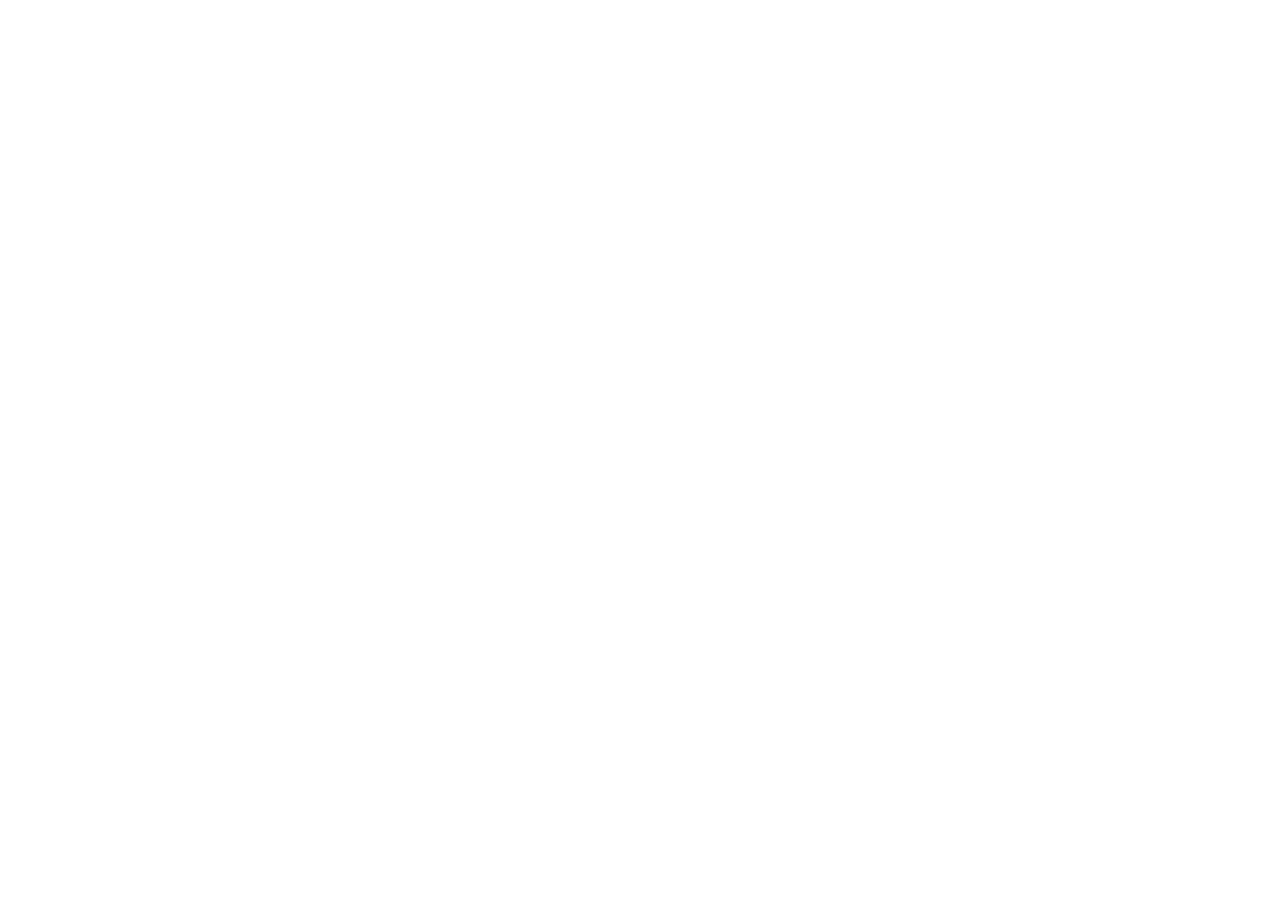
==== html/board-of-directors.html @ 06eb29e4 "i created all html file for all page thats for nccs website project relates #1" ====
<!DOCTYPE html>
<html lang="en">
  <head>
    <meta charset="UTF-8">
    <meta name="viewport" content="width=device-width, initial-scale=1.0">
    <title>مجلس الادراة</title>
    <!--Main Index CSS File-->
    <link rel="stylesheet" href="style.css">
    <!--Font Awesome Libraray-->
    <link rel="stylesheet" href="https://cdnjs.cloudflare.com/ajax/libs/font-awesome/6.1.1/css/all.min.css" integrity="sha512-KfkfwYDsLkIlwQp6LFnl8zNdLGxu9YAA1QvwINks4PhcElQSvqcyVLLD9aMhXd13uQjoXtEKNosOWaZqXgel0g==" crossorigin="anonymous" referrerpolicy="no-referrer" />
    <!--Tajawal Font Google-->
    <link rel="preconnect" href="https://fonts.googleapis.com">
    <link rel="preconnect" href="https://fonts.gstatic.com" crossorigin>
    <link href="https://fonts.googleapis.com/css2?family=Tajawal&display=swap" rel="stylesheet">
  </head>
  <body>
    <script src="js/index.js"></script>
  </body>
</html>
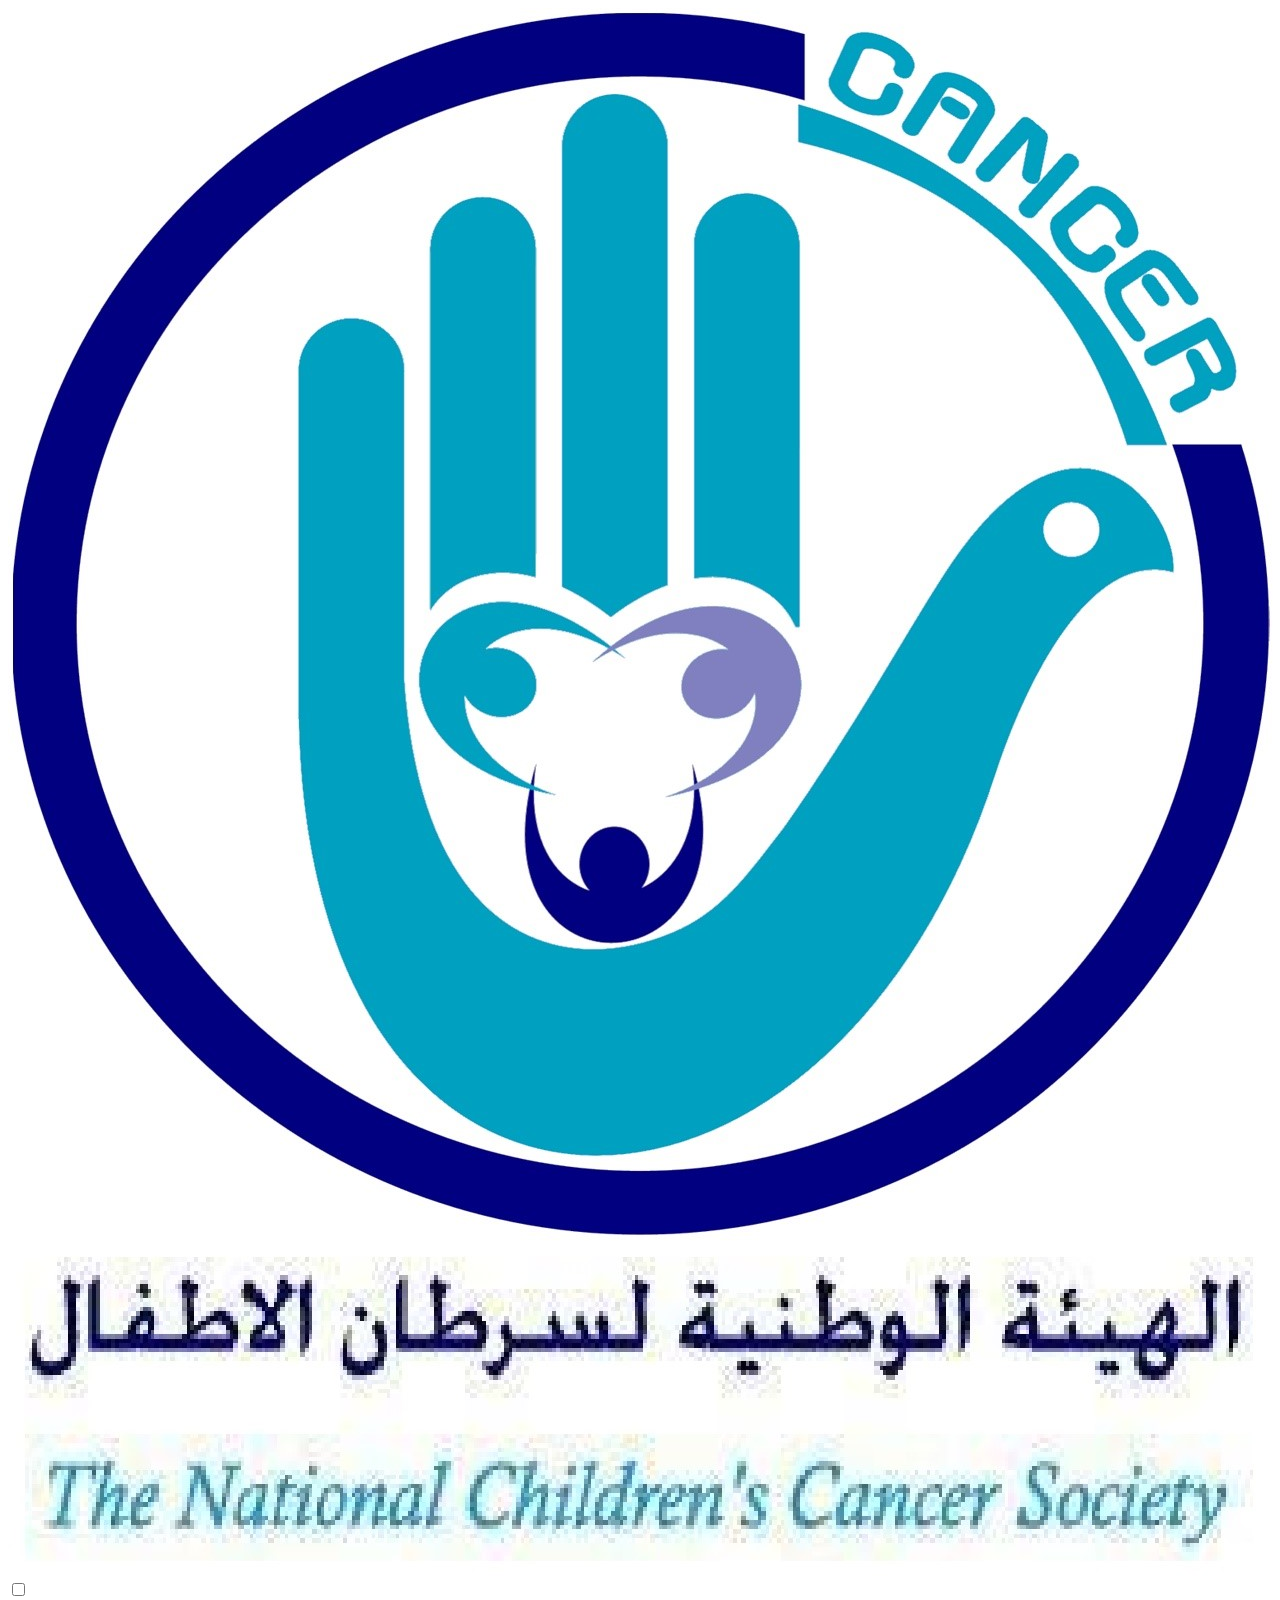
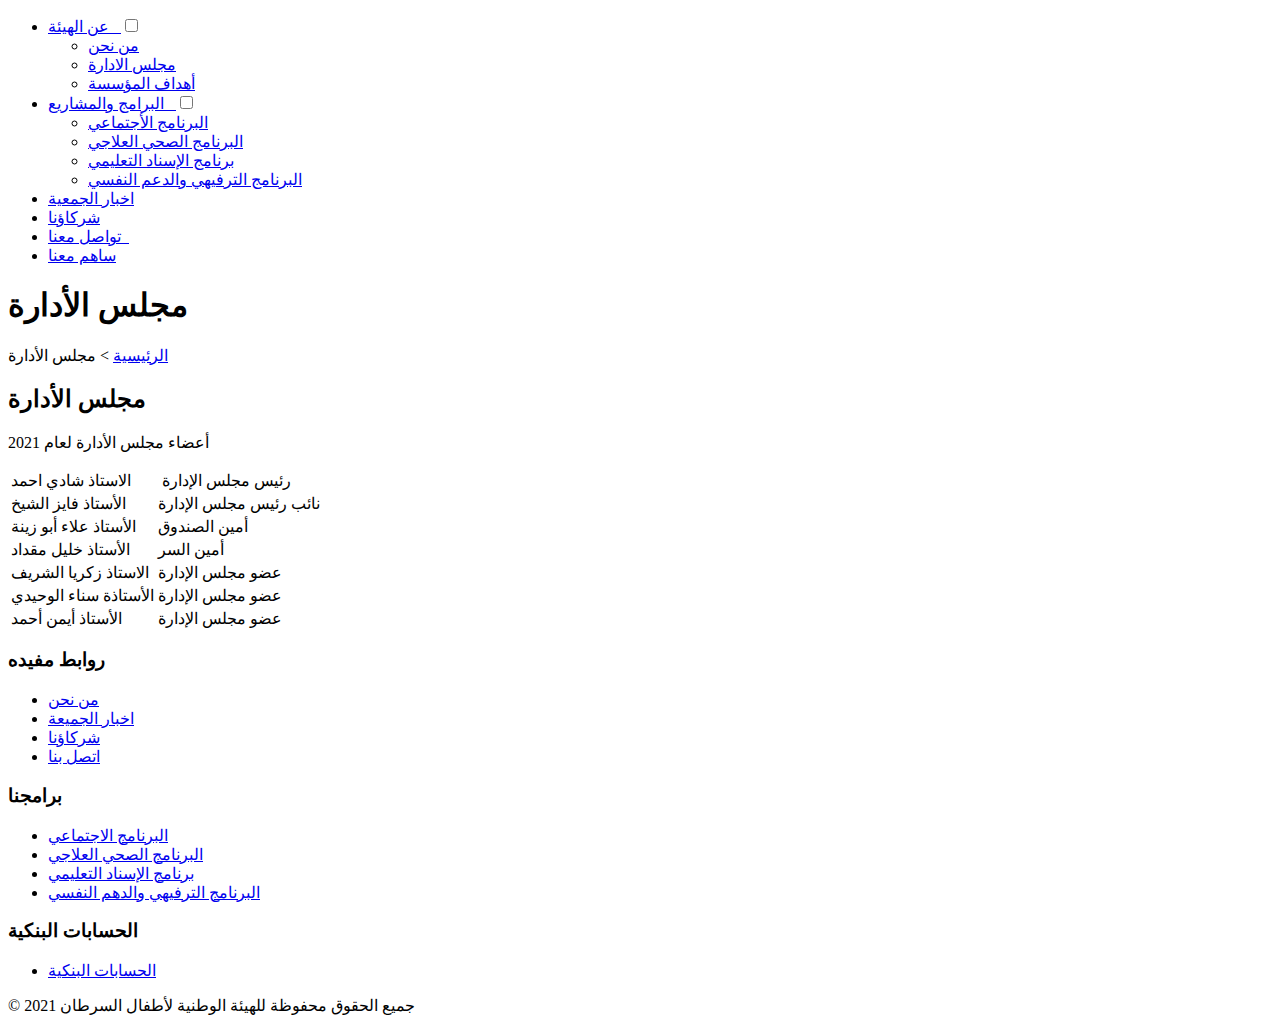
==== commit e6ea628a: "i created structure of board of directors page for nccs website project relates #4" ====
--- a/html/board-of-directors.html
+++ b/html/board-of-directors.html
@@ -5,7 +5,7 @@
     <meta name="viewport" content="width=device-width, initial-scale=1.0">
     <title>مجلس الادراة</title>
     <!--Main Index CSS File-->
-    <link rel="stylesheet" href="style.css">
+    <link rel="stylesheet" href="../css/board-of-directors.css">
     <!--Font Awesome Libraray-->
     <link rel="stylesheet" href="https://cdnjs.cloudflare.com/ajax/libs/font-awesome/6.1.1/css/all.min.css" integrity="sha512-KfkfwYDsLkIlwQp6LFnl8zNdLGxu9YAA1QvwINks4PhcElQSvqcyVLLD9aMhXd13uQjoXtEKNosOWaZqXgel0g==" crossorigin="anonymous" referrerpolicy="no-referrer" />
     <!--Tajawal Font Google-->
@@ -14,6 +14,145 @@
     <link href="https://fonts.googleapis.com/css2?family=Tajawal&display=swap" rel="stylesheet">
   </head>
   <body>
-    <script src="js/index.js"></script>
+    <span class="up"><i class="fas fa-angle-double-up"></i></span>
+    <header>
+      <nav>
+        <a href="../index.html" class="logo"><img src="../img/logo.jpg"></a>
+        <input type="checkbox" id="check">
+        <label for="check">
+          <i class="fas fa-bars" id="btn"></i>
+        </label>
+        <ul class="menu">
+          <li class="disabled">
+            <a href="#">عن الهيئة&nbsp;&nbsp;
+              <i class="fas fa-angle-down" id="arrow"></i>
+              <input type="checkbox" id="check-sub-1">
+              <label for="check-sub-1">
+                <i class="fas fa-arrow-circle-down" id="btn-sub"></i>
+              </label>
+            </a>
+            <div class="sub-menu">
+              <ul>
+                <li><a href="who-are-we.html">من نحن</a></li>
+                <li><a href="board-of-directors.html">مجلس الادارة</a></li>
+                <li><a href="org-goals.html">أهداف المؤسسة</a></li>
+              </ul>
+            </div>
+          </li>
+          <li class="disabled">
+            <a href="#">البرامج والمشاريع&nbsp;&nbsp;
+              <i class="fas fa-angle-down" id="arrow"></i>
+              <input type="checkbox" id="check-sub-2">
+              <label for="check-sub-2">
+                <i class="fas fa-arrow-circle-down" id="btn-sub"></i>
+              </label>
+            </a>
+            <div class="sub-menu">
+              <ul>
+                <li><a href="social-program.html">البرنامج الأجتماعي</a></li>
+                <li><a href="health-prog.html">البرنامج الصحي العلاجي</a></li>
+                <li><a href="edu.prog.html">برنامج الإسناد التعليمي</a></li>
+                <li><a href="entertainment-prog.html">البرنامج الترفيهي والدعم النفسي</a></li>
+              </ul>
+            </div>
+          </li>
+          <li><a href="#">اخبار الجمعية</a></li>
+          <li><a href="partners.html" class="partner">شركاؤنا</a></li>
+          <li><a href="contact-us.html">تواصل معنا&nbsp;&nbsp;</a></li>
+          <li><a href="contribute-us.html">ساهم معنا</a></li>
+        </ul>
+      </nav>
+    </header>
+    <div class="header-side">
+      <h1>مجلس الأدارة</h1>
+      <div>
+        <a href="../index.html">الرئيسية</a>
+        <span class="space"> > </span>
+        <span>مجلس الأدارة</span>
+      </div>
+    </div>
+    <div class="section1">
+      <div class="container">
+        <h2>مجلس الأدارة</h2>
+        <div class="text-justify">
+          <p>أعضاء مجلس الأدارة لعام 2021</p>
+          <table>
+            <tbody>
+              <tr>
+                <td>الاستاذ شادي احمد&nbsp;</td>
+                <td>&nbsp;رئيس مجلس الإدارة</td>
+              </tr>
+              <tr>
+                <td>الأستاذ فايز الشيخ</td>
+                <td>نائب رئيس مجلس الإدارة</td>
+              </tr>
+              <tr>
+                <td>الأستاذ علاء أبو زينة</td>
+                <td>أمين الصندوق</td>
+              </tr>
+              <tr>
+                <td>الأستاذ خليل مقداد</td>
+                <td>أمين السر</td>
+              </tr>
+              <tr>
+                <td>الاستاذ زكريا الشريف</td>
+                <td>عضو مجلس الإدارة</td>
+              </tr>
+              <tr>
+                <td>الأستاذة سناء الوحيدي</td>
+                <td>عضو مجلس الإدارة</td>
+              </tr>
+              <tr>
+                <td>الأستاذ أيمن أحمد</td>
+                <td>عضو مجلس الإدارة</td>
+              </tr>
+            </tbody>
+          </table>
+        </div>
+      </div>
+    </div>
+
+    <div class="footer-side">
+      <div class="container">
+        <div class="row-4">
+          <div class="row-4-col">
+            <div class="some-link">
+              <h3>روابط مفيده</h3>
+              <ul class="menu-foot">
+                <li><a href="who-are-we.html">من نحن</a></li>
+                <li><a href="#">اخبار الجميعة</a></li>
+                <li><a href="partners.html">شركاؤنا</a></li>
+                <li><a href="contact-us.html">اتصل بنا</a></li>
+              </ul>
+            </div>
+          </div>
+          <div class="row-4-col">
+            <div class="program-link">
+              <h3>برامجنا</h3>
+              <ul class="menu-foot">
+                <li><a href="social-program.html">البرنامج الاجتماعي</a></li>
+                <li><a href="health-prog.html">البرنامج الصحي العلاجي</a></li>
+                <li><a href="edu.prog.html">برنامج الإسناد التعليمي</a></li>
+                <li><a href="entertainment-prog.html">البرنامج الترفيهي والدهم النفسي</a></li>
+              </ul>
+            </div>
+          </div>
+          <div class="row-4-col">
+            <div class="bank-link">
+              <h3>الحسابات البنكية</h3>
+              <ul class="menu-foot">
+                <li><a href="contribute-us.html">الحسابات البنكية</a></li>
+              </ul>
+            </div>
+          </div>
+        </div>
+      </div>
+    </div>
+    <footer>
+      <div class="container">
+        <p>&copy; 2021 جميع الحقوق محفوظة للهيئة الوطنية لأطفال السرطان </p>
+      </div>
+    </footer>
+    <script src="../js/index.js"></script>
   </body>
 </html>